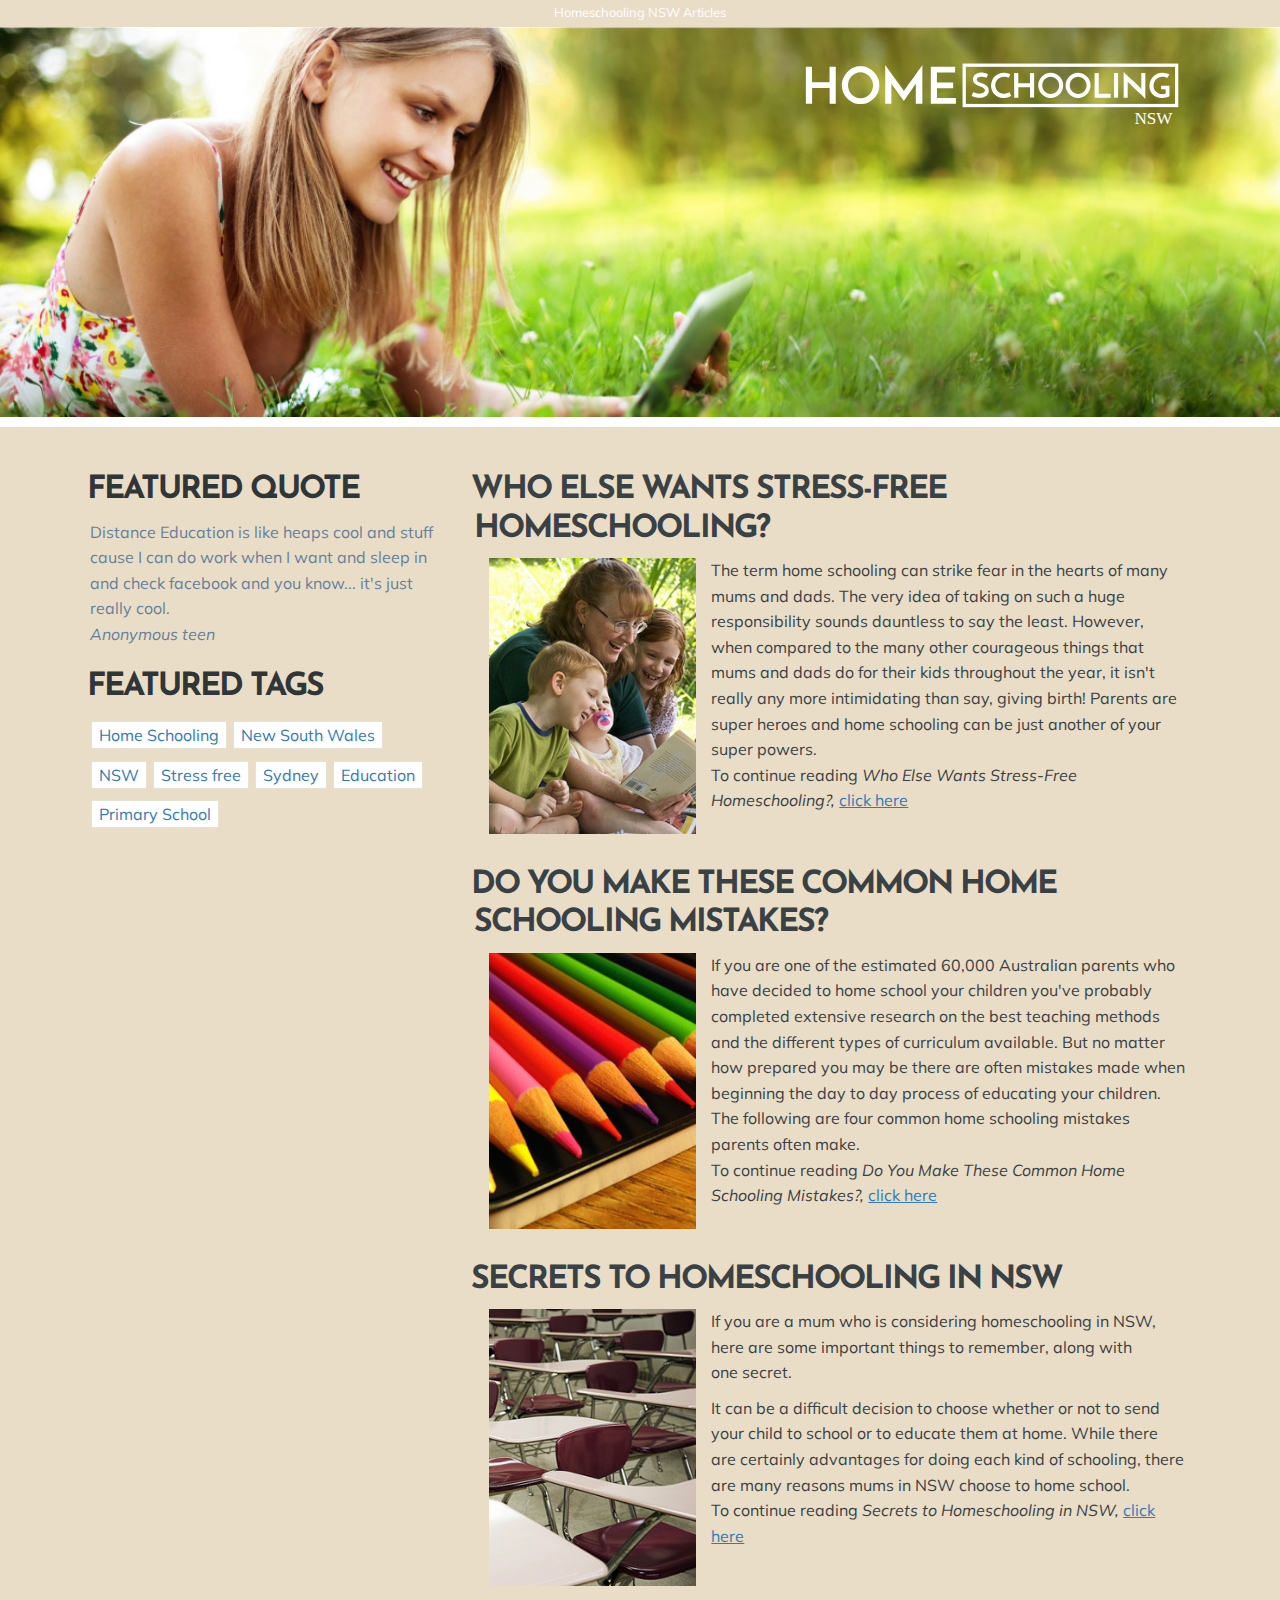
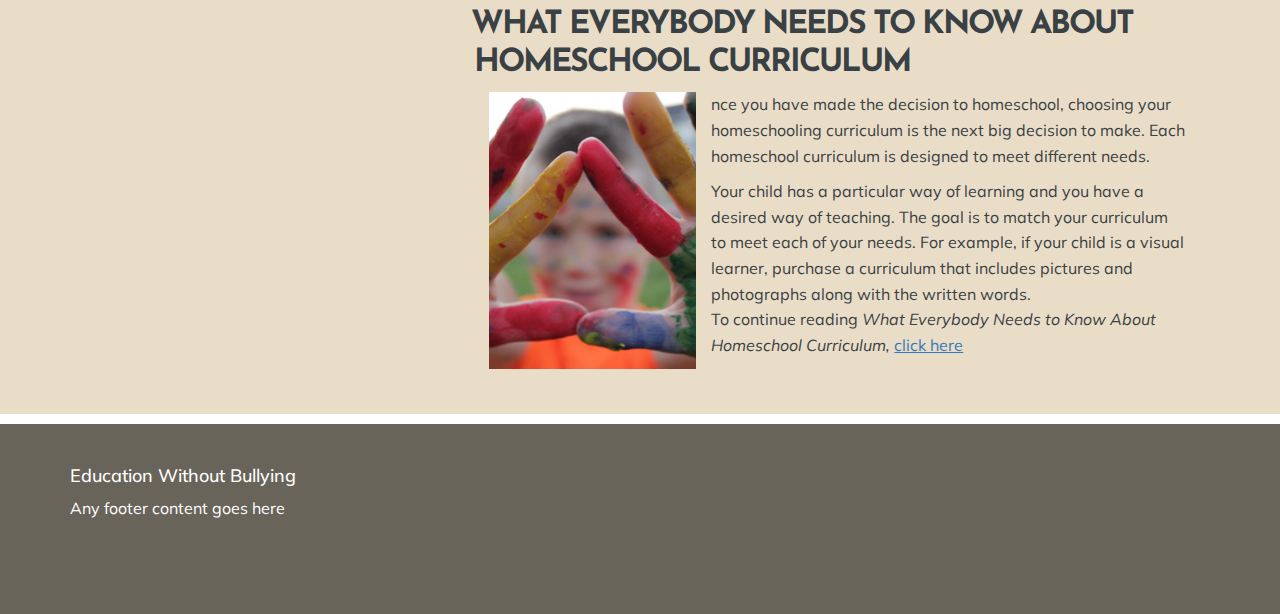
==== index.html @ 4b6a901a "built internal pages added content to index.html" ====
<!DOCTYPE html>
<html>
<head>
    <meta charset="utf-8">
    <meta http-equiv="X-UA-Compatible" content="IE=edge">
    <meta name="viewport" content="width=device-width, initial-scale=1">
    <meta name="description" content="Minimising bullying in education">
    <!-- The above 3 meta tags *must* come first in the head; any other head content must come *after* these tags -->
    <title>Home Schooling NSW</title>


    <!-- HTML5 shim and Respond.js for IE8 support of HTML5 elements and media queries -->
    <!-- WARNING: Respond.js doesn't work if you view the page via file:// -->
    <!--[if lt IE 9]>
    <script src="//oss.maxcdn.com/html5shiv/3.7.2/html5shiv.min.js"></script>
    <script src="//oss.maxcdn.com/respond/1.4.2/respond.min.js"></script>
    <![endif]-->

    <!-- SCRIPTS-->

    <!-- FAVICONS-->


</head>

<body>
<!------------------------------ Header ----------------------------------->
<section id="top-description"><p>Homeschooling NSW Articles</p></section>
<header class="full-width header">
    <a href="index.html"><img src="img/home-schooling-nsw-logo.svg" class="logo pull-right" alt="Home Schooling NSW Logo" /></a>

    <div class="container text-center ">

        <!--<h1>HOME SCHOOLING NSW</h1>
        <span class="tagline"><i>Taking the 'Bull' out of Bullying</i></span>
        -->
    </div>

</header>


<div class="container">
<!------------------------------ Side content ----------------------------------->
    <aside class="col-md-4 col-xs-12 sidebar">
        <section id="featured-posts">
            <h1>FEATURED QUOTE</h1>
            <p>Distance Education is like heaps cool and stuff cause I can do work when I want and sleep in and check facebook and you know... it's just really cool.<br /><span class="caption"><i>Anonymous teen</i></span></p>
        </section>

        <section id="featured-tags">
            <h1>FEATURED TAGS</h1>
            <ul>
                <li><a>Home Schooling</a></li>
                <li><a>New South Wales</a></li>
                <li><a>NSW</a></li>
                <li><a>Stress free</a></li>
                <li><a>Sydney</a></li>
                <li><a>Education</a></li>
                <li><a>Primary School</a></li>

            </ul>

        </section>
    </aside>

<!------------------------------- Main content ------------------------------->
    <main role="main" class="main-area col-md-8">
        <article class="post">
            <article class="post">
                <header>
                    <a href="who-else-wants-stress-free-homeschooling.html"><h1 class="post-title">Who Else Wants Stress-Free Homeschooling?</h1></a>
                </header>
                <p><img src="img/post-images/mum-reading-to-kids-thumb.jpg" alt="Student Learning at Home" title="Student learning at Home" class="col-md-4 col-xs-6"  /><p>The term home schooling can strike fear in the hearts of many mums and dads. The very idea of taking on such a huge responsibility sounds dauntless to say the least. However, when compared to the many other courageous things that mums and dads do for their kids throughout the year, it isn't really any more intimidating than say, giving birth! Parents are super heroes and home schooling can be just another of your super powers.<br />
                To continue reading <i>Who Else Wants Stress-Free Homeschooling?,</i> <a href="who-else-wants-stress-free-homeschooling.html">click here</a></p>
            </article>
<div class="clearfix"></div>
        <article class="post">
            <header>
                <a href="do-you-make-these-common-home-schooling-mistakes.html"><h1 class="post-title">Do You Make These Common Home Schooling Mistakes?</h1></a>
            </header>
            <p><img src="img/post-images/coloured-pencils-thumb.jpg" alt="Coloured Pencils" title="Coloured Pencils" class="col-md-4 col-xs-6"  /><p>If you are one of the estimated 60,000&nbsp;Australian&nbsp;parents who have decided to home school your children you've probably completed extensive research on the best teaching methods and the different types of curriculum available. But no matter how prepared you may be there are often mistakes made when beginning the day to day process of educating your children. The following are four common home schooling mistakes parents often make.<br />
                To continue reading <i>Do You Make These Common Home Schooling Mistakes?,</i> <a href="do-you-make-these-common-home-schooling-mistakes.html">click here</a></p>
        </article>
<div class="clearfix"></div>
        <article class="post">
            <header>
                <a href="secrets-to-homeschooling-in-nsw.html"><h1 class="post-title">Secrets to Homeschooling in NSW</h1></a>
            </header>
            <p><img src="img/post-images/empty-classroom-thumb.jpg" alt="Empty Classroom" title="Empty Classroom" class="col-md-4 col-xs-6"  />If you are a mum who is considering homeschooling in NSW, here are some important things to remember, along with one&nbsp;secret.</p>

            <p>It can be a difficult decision to choose whether or not to send your child to school or to educate them at home. While there are certainly advantages for doing each kind of schooling, there are many reasons mums in NSW choose to home school.<br />
                To continue reading <i>Secrets to Homeschooling in NSW,</i> <a href="secrets-to-homeschooling-in-nsw.html">click here</a></p>
        </article>

        <div class="clearfix"></div>
        <article class="post">
            <header>
                <a href="what-everybody-needs-to-know-about-homeschool-curriculum.html"><h1 class="post-title">What Everybody Needs to Know About Homeschool Curriculum</h1></a>
            </header>
            <p><img src="img/post-images/painted-hands-thumb.jpg" alt="Student painting with hands" title="Finger painting" class="col-md-4 col-xs-6"  />nce you have made the decision to homeschool, choosing your homeschooling curriculum is the next big&nbsp;decision to make. Each homeschool curriculum is designed to meet different needs.</p>

            <p>Your child has a particular way of learning and you have a desired way of teaching. The goal is to match your curriculum to meet each of your needs. For example, if your child is a visual learner, purchase a curriculum that includes pictures and photographs along with the written words.<br />
                To continue reading <i>What Everybody Needs to Know About Homeschool Curriculum,</i> <a href="what-everybody-needs-to-know-about-homeschool-curriculum.html">click here</a></p>
        </article>

    </main>



</div>

<!-------------------------------------------- Footer --------------------------------------------------------->
<footer class="footer">
    <div class="container">
        <section>
            <h4>Education Without Bullying</h4>
            <p>Any footer content goes here</p>
        </section>

    </div>

</footer>

<!-- Bootstrap -->
<link href="css/bootstrap.css" rel="stylesheet">

<!-- FONTS -->
<link href="//fonts.googleapis.com/css?family=Josefin+Sans:300,400,700|Muli" rel="stylesheet" type="text/css">

<!-- jQuery (necessary for Bootstrap's JavaScript plugins) -->
<script src="//ajax.googleapis.com/ajax/libs/jquery/1.11.2/jquery.min.js"></script>
<!-- Include all compiled plugins (below), or include individual files as needed -->
<script src="js/bootstrap.min.js"></script>

  </body>
</html>
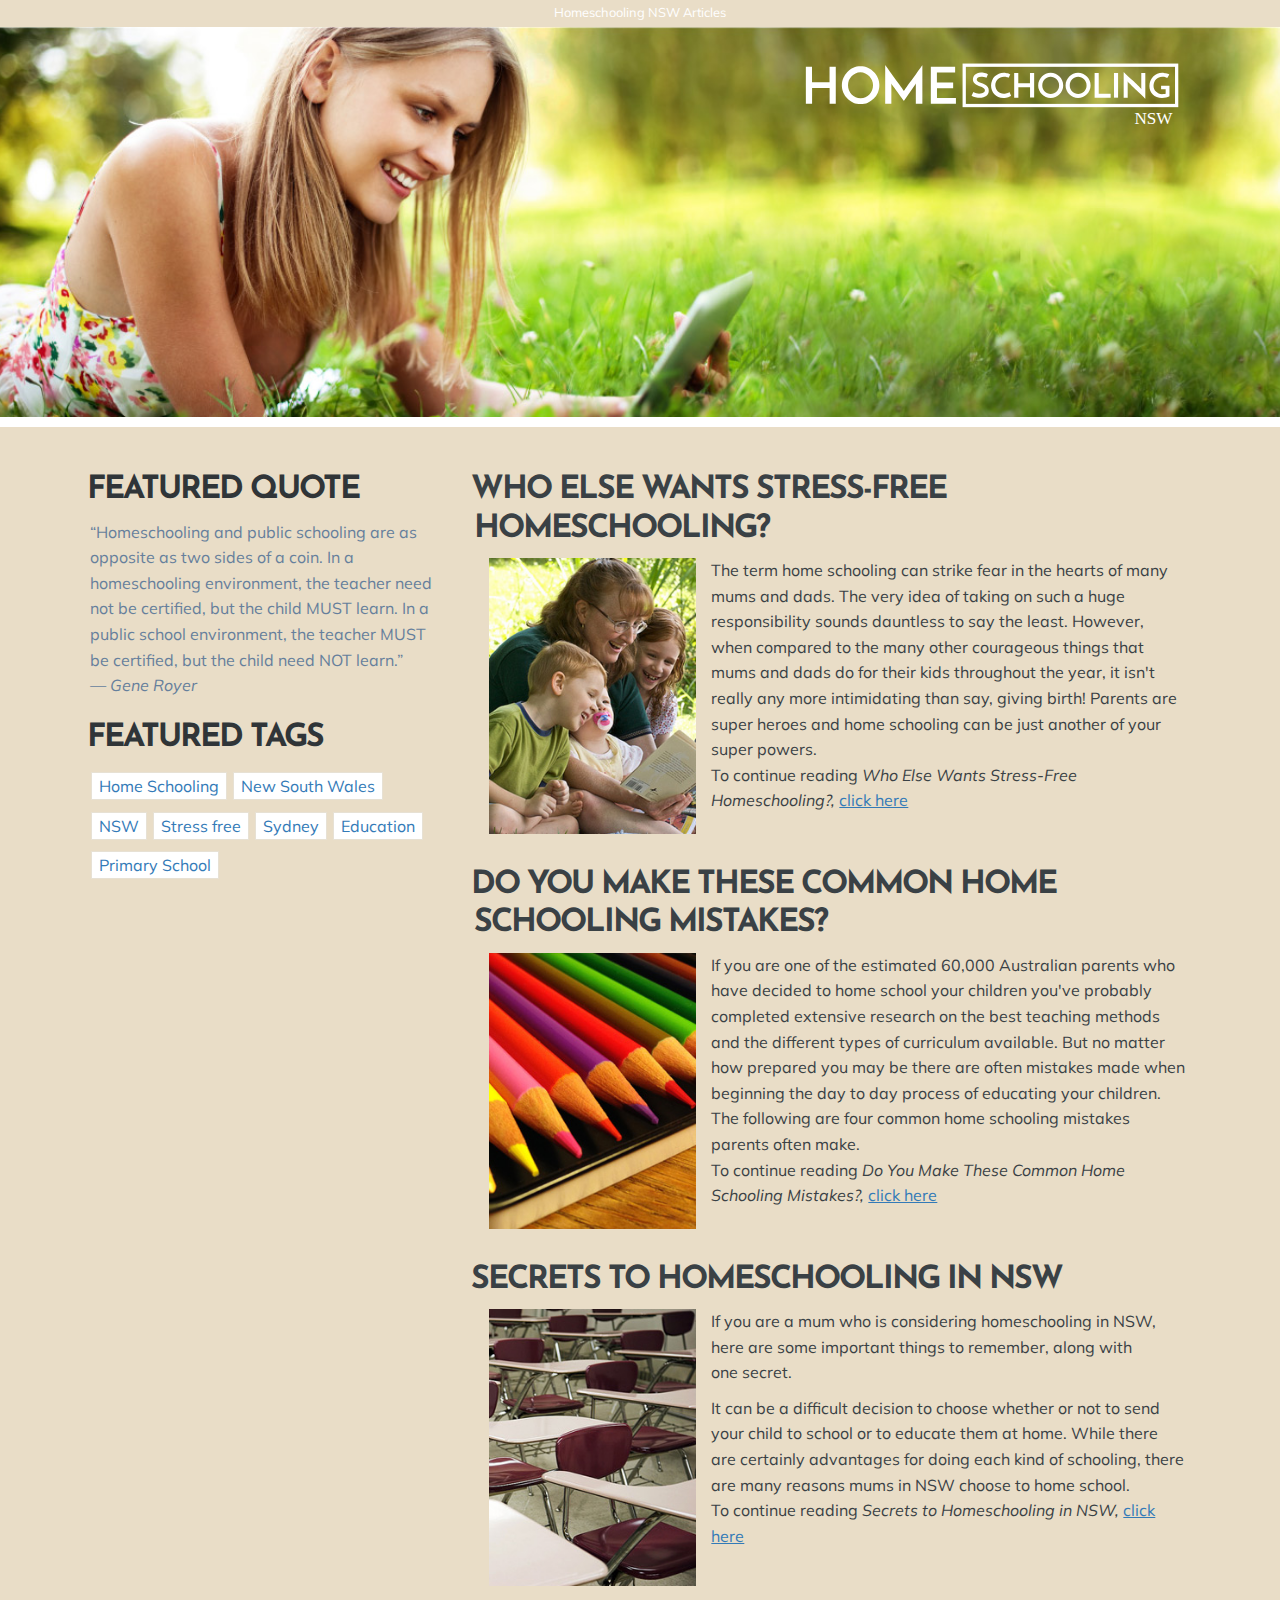
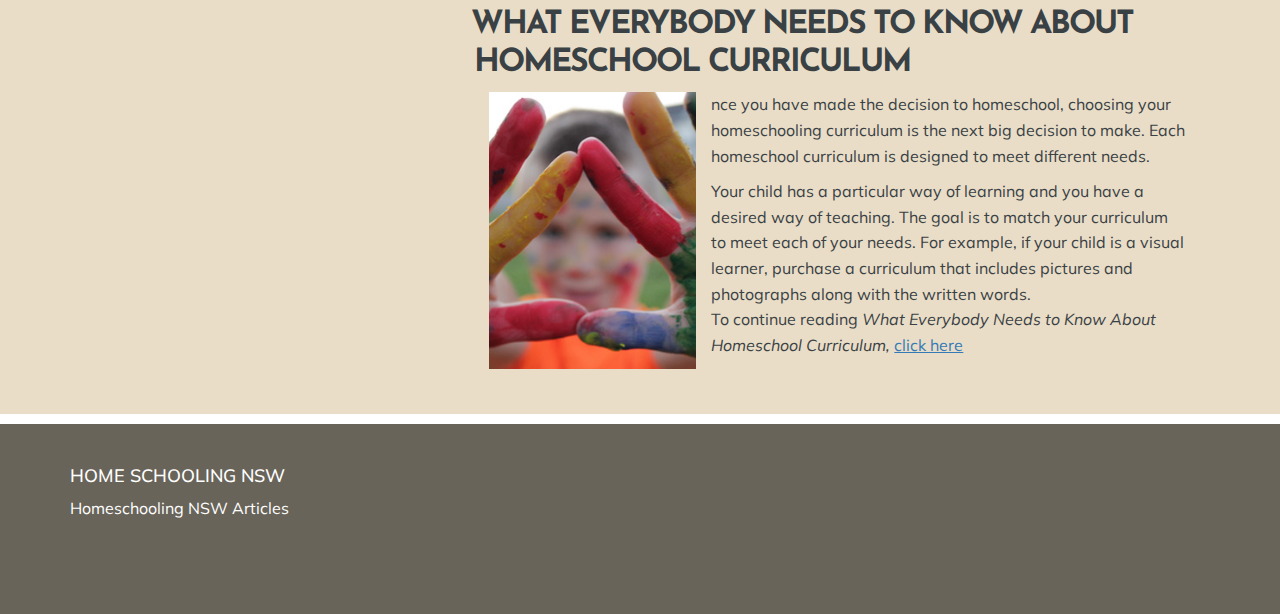
==== commit b4769765: "sitemap - added quotes" ====
--- a/index.html
+++ b/index.html
@@ -44,7 +44,7 @@
     <aside class="col-md-4 col-xs-12 sidebar">
         <section id="featured-posts">
             <h1>FEATURED QUOTE</h1>
-            <p>Distance Education is like heaps cool and stuff cause I can do work when I want and sleep in and check facebook and you know... it's just really cool.<br /><span class="caption"><i>Anonymous teen</i></span></p>
+            <p>“Homeschooling and public schooling are as opposite as two sides of a coin. In a homeschooling environment, the teacher need not be certified, but the child MUST learn. In a public school environment, the teacher MUST be certified, but the child need NOT learn.”<br /><span class="caption"><i>― Gene Royer</i></span></p>
         </section>
 
         <section id="featured-tags">
@@ -113,8 +113,8 @@
 <footer class="footer">
     <div class="container">
         <section>
-            <h4>Education Without Bullying</h4>
-            <p>Any footer content goes here</p>
+            <h4>HOME SCHOOLING NSW</h4>
+            <p>Homeschooling NSW Articles</p>
         </section>
 
     </div>
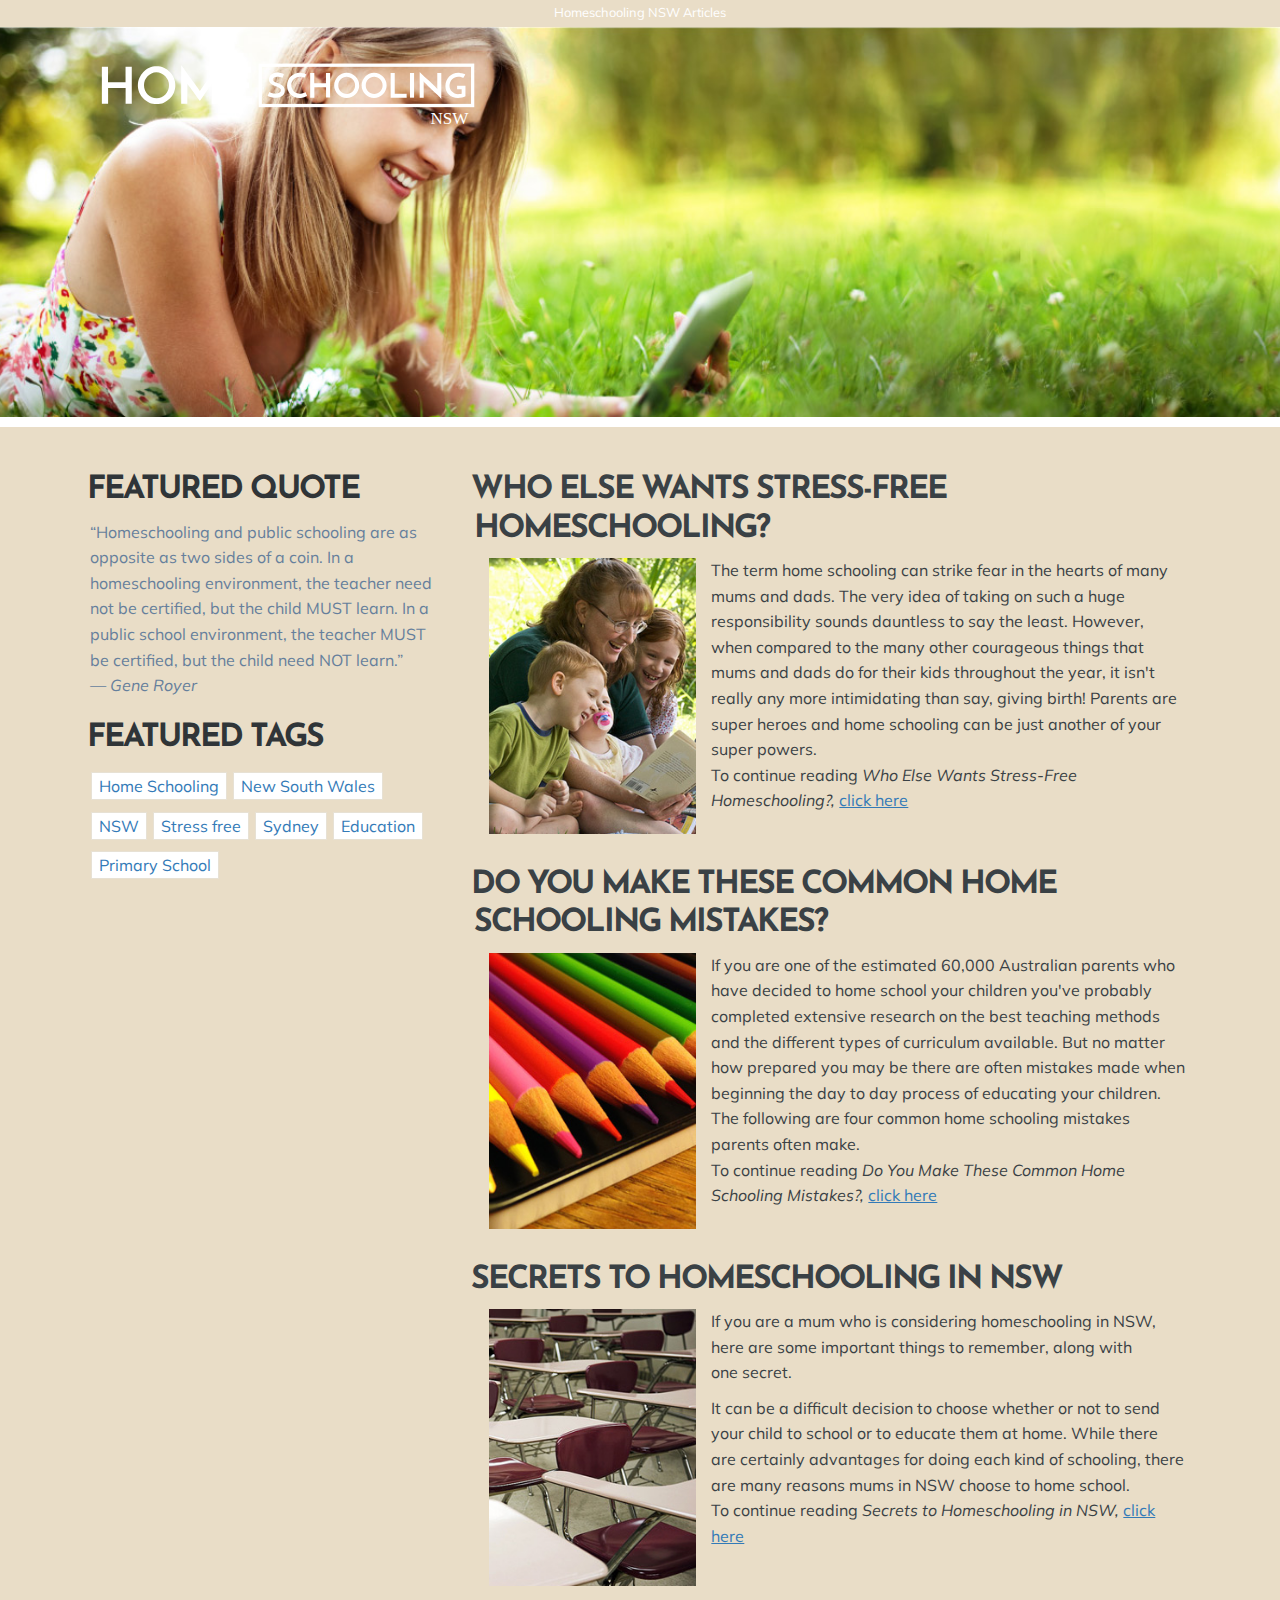
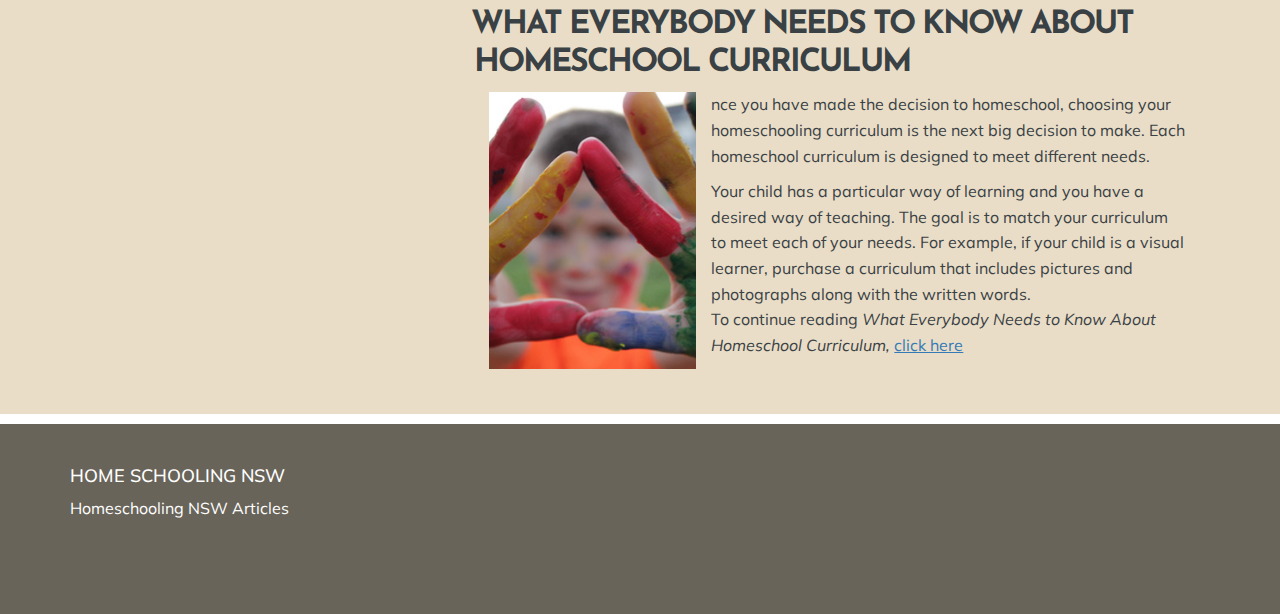
==== commit c6e49afb: "fixed mobile issues" ====
--- a/index.html
+++ b/index.html
@@ -3,8 +3,9 @@
 <head>
     <meta charset="utf-8">
     <meta http-equiv="X-UA-Compatible" content="IE=edge">
-    <meta name="viewport" content="width=device-width, initial-scale=1">
-    <meta name="description" content="Minimising bullying in education">
+    <meta name="viewport" content="width=device-width, initial-scale=1, maximum-scale=1.0, user-scalable=no">
+    <meta http-equiv="Cache-control" content="public">
+    <meta name="description" content="Homeschooling NSW Articles">
     <!-- The above 3 meta tags *must* come first in the head; any other head content must come *after* these tags -->
     <title>Home Schooling NSW</title>
 
@@ -27,7 +28,7 @@
 <!------------------------------ Header ----------------------------------->
 <section id="top-description"><p>Homeschooling NSW Articles</p></section>
 <header class="full-width header">
-    <a href="index.html"><img src="img/home-schooling-nsw-logo.svg" class="logo pull-right" alt="Home Schooling NSW Logo" /></a>
+    <a href="index.html"><img src="img/home-schooling-nsw-logo.svg" class="logo" alt="Home Schooling NSW Logo" /></a>
 
     <div class="container text-center ">
 
@@ -64,7 +65,7 @@
     </aside>
 
 <!------------------------------- Main content ------------------------------->
-    <main role="main" class="main-area col-md-8">
+    <main role="main" class="main-area col-md-8 col-xs-12">
         <article class="post">
             <article class="post">
                 <header>
@@ -121,16 +122,28 @@
 
 </footer>
 
+<script>
+    (function(i,s,o,g,r,a,m){i['GoogleAnalyticsObject']=r;i[r]=i[r]||function(){
+        (i[r].q=i[r].q||[]).push(arguments)},i[r].l=1*new Date();a=s.createElement(o),
+            m=s.getElementsByTagName(o)[0];a.async=1;a.src=g;m.parentNode.insertBefore(a,m)
+    })(window,document,'script','//www.google-analytics.com/analytics.js','ga');
+
+    ga('create', 'UA-61898621-1', 'auto');
+    ga('require', 'linkid', 'linkid.js');
+    ga('send', 'pageview');
+
+</script>
+
 <!-- Bootstrap -->
-<link href="css/bootstrap.css" rel="stylesheet">
+<link href="css/bootstrap.min.css" rel="stylesheet">
 
 <!-- FONTS -->
 <link href="//fonts.googleapis.com/css?family=Josefin+Sans:300,400,700|Muli" rel="stylesheet" type="text/css">
 
+
 <!-- jQuery (necessary for Bootstrap's JavaScript plugins) -->
-<script src="//ajax.googleapis.com/ajax/libs/jquery/1.11.2/jquery.min.js"></script>
+
 <!-- Include all compiled plugins (below), or include individual files as needed -->
-<script src="js/bootstrap.min.js"></script>
 
   </body>
 </html>
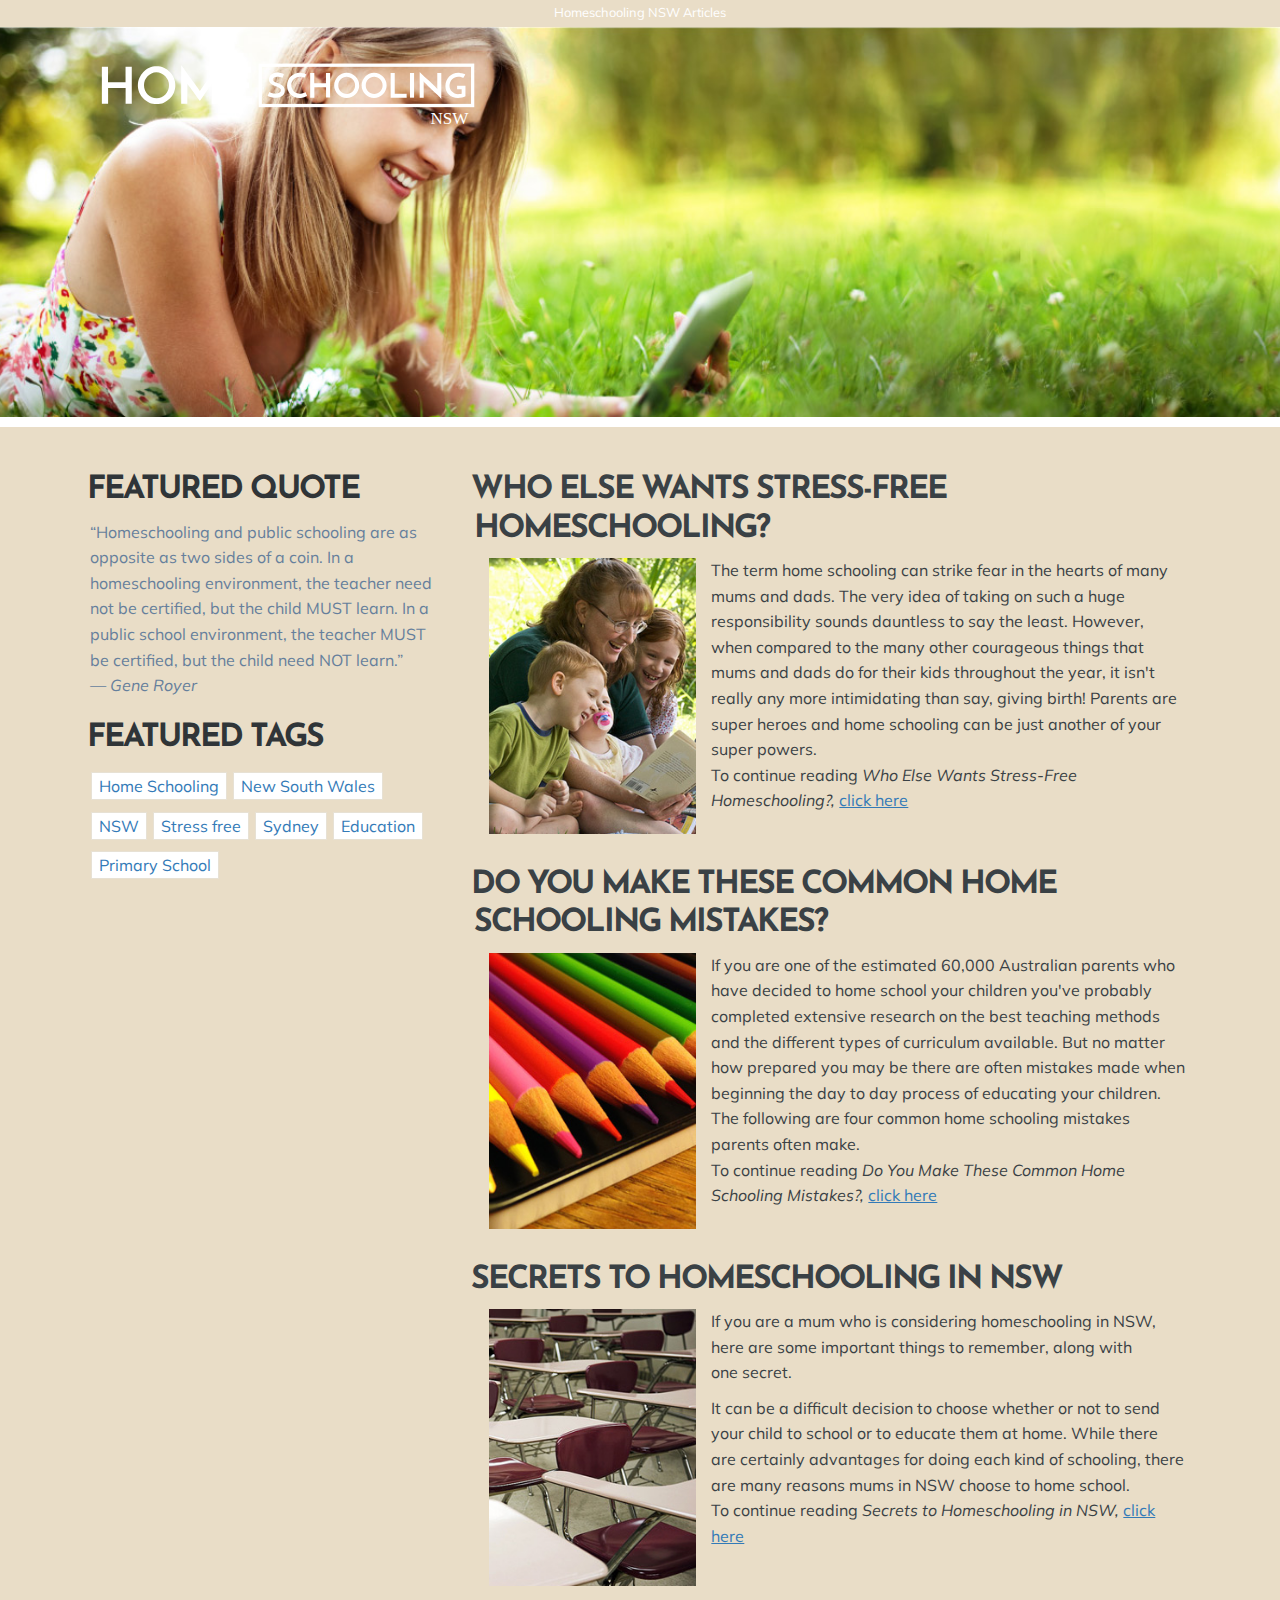
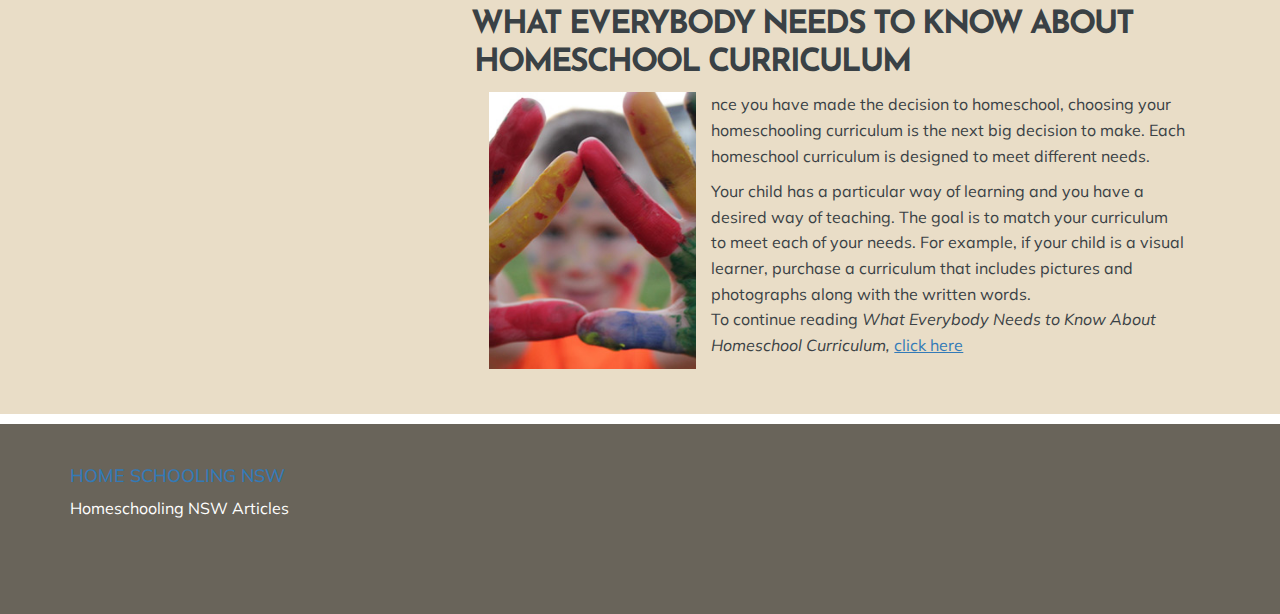
==== commit 7f6b3608: "linked footer to home" ====
--- a/index.html
+++ b/index.html
@@ -114,7 +114,7 @@
 <footer class="footer">
     <div class="container">
         <section>
-            <h4>HOME SCHOOLING NSW</h4>
+            <h4><a href="index.html">HOME SCHOOLING NSW</a></h4>
             <p>Homeschooling NSW Articles</p>
         </section>
 
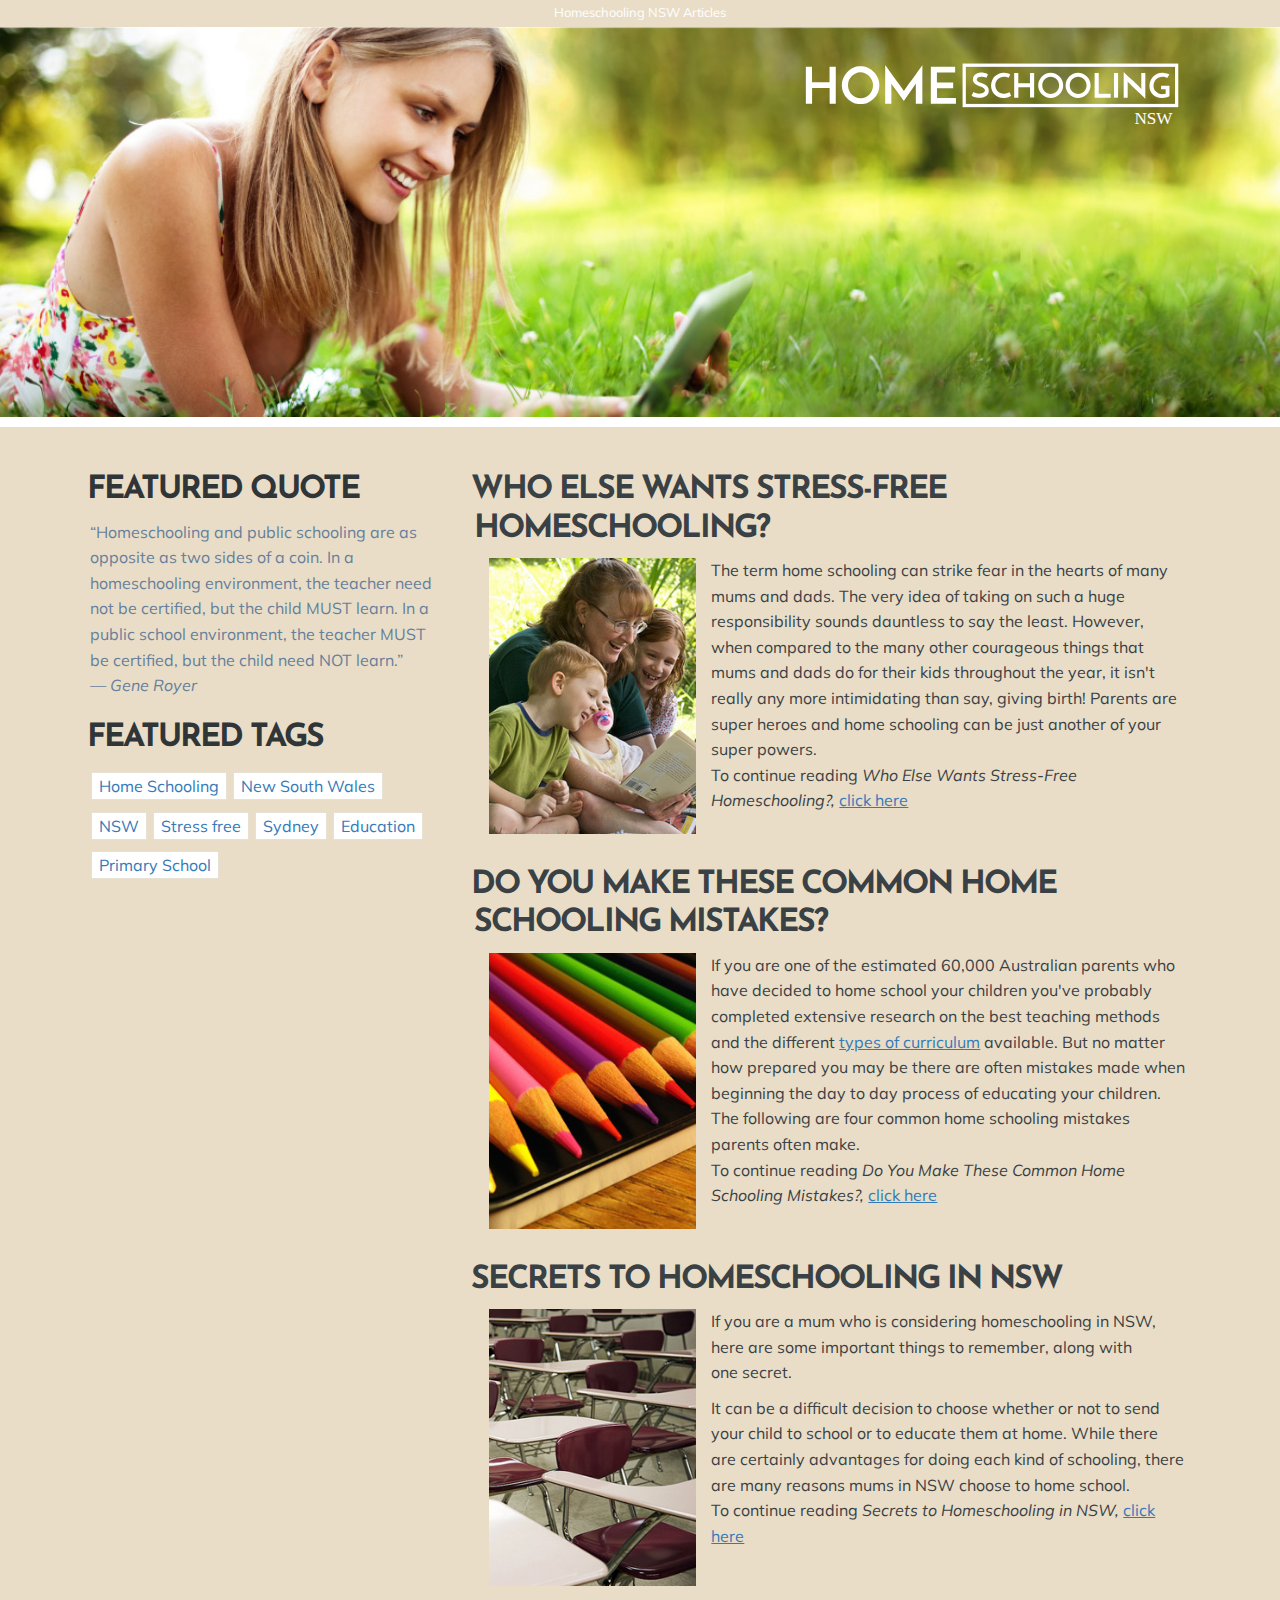
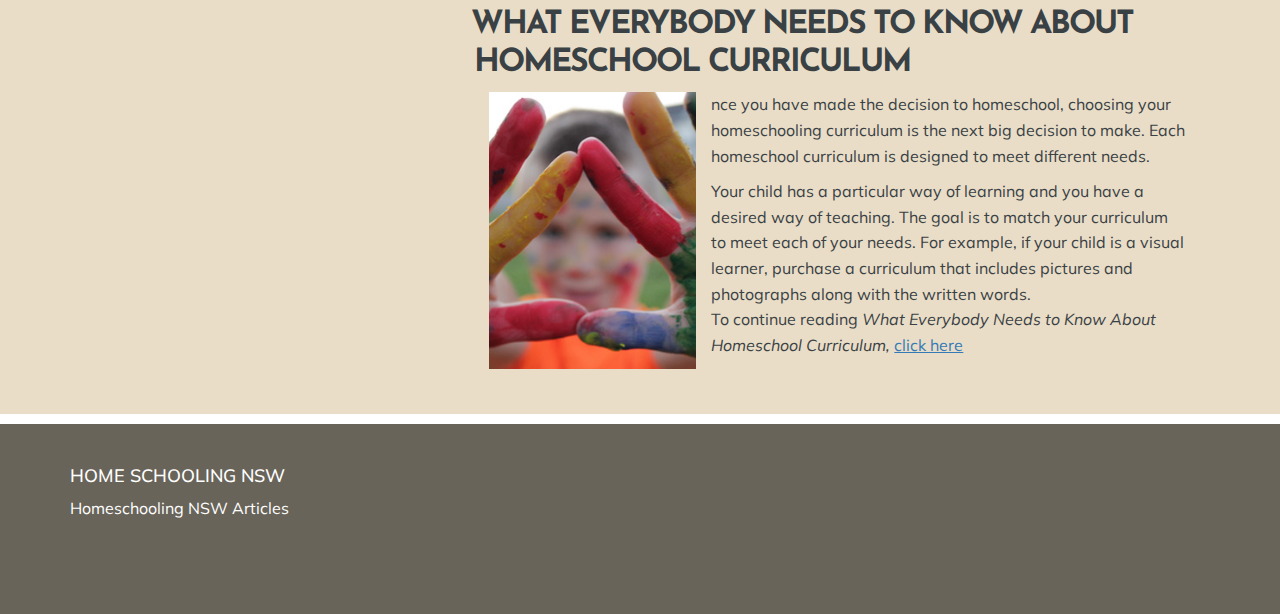
==== commit f0e89f02: "added links" ====
--- a/index.html
+++ b/index.html
@@ -79,7 +79,7 @@
             <header>
                 <a href="do-you-make-these-common-home-schooling-mistakes.html"><h1 class="post-title">Do You Make These Common Home Schooling Mistakes?</h1></a>
             </header>
-            <p><img src="img/post-images/coloured-pencils-thumb.jpg" alt="Coloured Pencils" title="Coloured Pencils" class="col-md-4 col-xs-6"  /><p>If you are one of the estimated 60,000&nbsp;Australian&nbsp;parents who have decided to home school your children you've probably completed extensive research on the best teaching methods and the different types of curriculum available. But no matter how prepared you may be there are often mistakes made when beginning the day to day process of educating your children. The following are four common home schooling mistakes parents often make.<br />
+            <p><img src="img/post-images/coloured-pencils-thumb.jpg" alt="Coloured Pencils" title="Coloured Pencils" class="col-md-4 col-xs-6"  /><p>If you are one of the estimated 60,000&nbsp;Australian&nbsp;parents who have decided to home school your children you've probably completed extensive research on the best teaching methods and the different <a href="http://www.amazon.com/Your-Guide-Home-Education-Homeschooling-ebook/dp/B00BNAQG6I" target="_blank">types of curriculum</a> available. But no matter how prepared you may be there are often mistakes made when beginning the day to day process of educating your children. The following are four common home schooling mistakes parents often make.<br />
                 To continue reading <i>Do You Make These Common Home Schooling Mistakes?,</i> <a href="do-you-make-these-common-home-schooling-mistakes.html">click here</a></p>
         </article>
 <div class="clearfix"></div>
